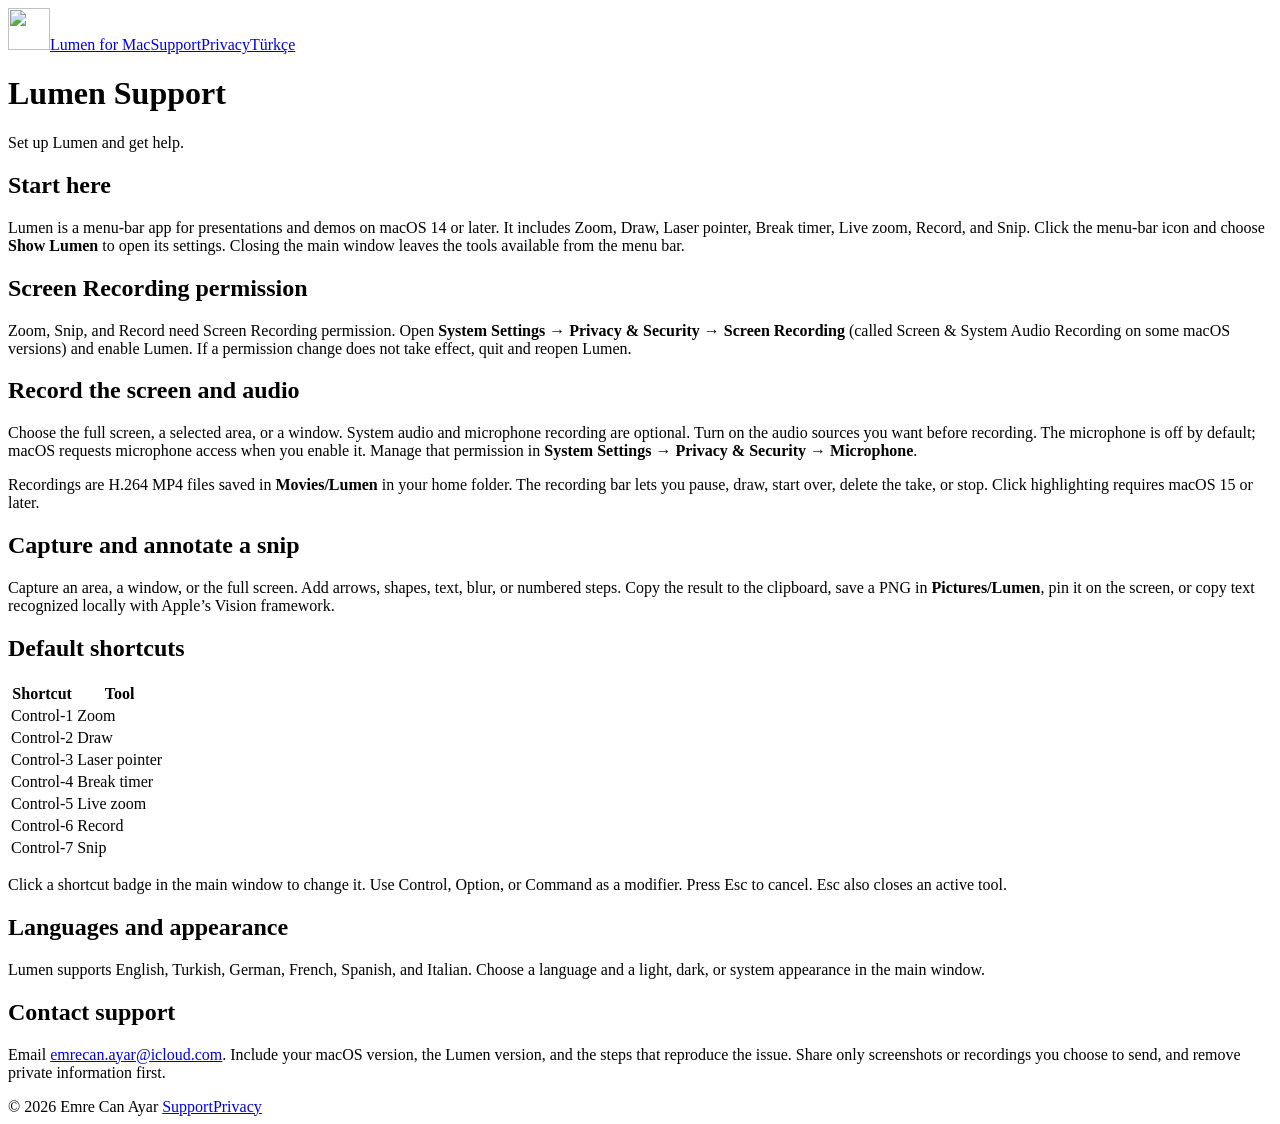
==== index.html @ 7b2dbe24 "Publish Lumen support and privacy pages" ====
<!doctype html><html lang="en"><head><meta charset="utf-8"><meta name="viewport" content="width=device-width,initial-scale=1"><title>Lumen Support</title><meta name="description" content="Set up Lumen and get help."><link rel="icon" href="/lumen-support/icon.png"><link rel="stylesheet" href="/lumen-support/site.css"></head><body><header><nav aria-label="Main navigation"><a class="brand" href="/lumen-support/support-en.html"><img src="/lumen-support/icon.png" width="42" height="42" alt="">Lumen for Mac</a><a href="/lumen-support/support-en.html" aria-current="page">Support</a><a href="/lumen-support/privacy-en.html" >Privacy</a><a href="/lumen-support/support-tr.html" lang="tr" hreflang="tr">Türkçe</a></nav></header><main><h1>Lumen Support</h1><p class="lede">Set up Lumen and get help.</p>
<h2>Start here</h2><p>Lumen is a menu-bar app for presentations and demos on macOS 14 or later. It includes Zoom, Draw, Laser pointer, Break timer, Live zoom, Record, and Snip. Click the menu-bar icon and choose <strong>Show Lumen</strong> to open its settings. Closing the main window leaves the tools available from the menu bar.</p>
<h2>Screen Recording permission</h2><p>Zoom, Snip, and Record need Screen Recording permission. Open <strong>System Settings → Privacy &amp; Security → Screen Recording</strong> (called Screen &amp; System Audio Recording on some macOS versions) and enable Lumen. If a permission change does not take effect, quit and reopen Lumen.</p>
<h2>Record the screen and audio</h2><p>Choose the full screen, a selected area, or a window. System audio and microphone recording are optional. Turn on the audio sources you want before recording. The microphone is off by default; macOS requests microphone access when you enable it. Manage that permission in <strong>System Settings → Privacy &amp; Security → Microphone</strong>.</p><p>Recordings are H.264 MP4 files saved in <strong>Movies/Lumen</strong> in your home folder. The recording bar lets you pause, draw, start over, delete the take, or stop. Click highlighting requires macOS 15 or later.</p>
<h2>Capture and annotate a snip</h2><p>Capture an area, a window, or the full screen. Add arrows, shapes, text, blur, or numbered steps. Copy the result to the clipboard, save a PNG in <strong>Pictures/Lumen</strong>, pin it on the screen, or copy text recognized locally with Apple’s Vision framework.</p>
<h2>Default shortcuts</h2><table><thead><tr><th>Shortcut</th><th>Tool</th></tr></thead><tbody><tr><td>Control-1</td><td>Zoom</td></tr><tr><td>Control-2</td><td>Draw</td></tr><tr><td>Control-3</td><td>Laser pointer</td></tr><tr><td>Control-4</td><td>Break timer</td></tr><tr><td>Control-5</td><td>Live zoom</td></tr><tr><td>Control-6</td><td>Record</td></tr><tr><td>Control-7</td><td>Snip</td></tr></tbody></table><p>Click a shortcut badge in the main window to change it. Use Control, Option, or Command as a modifier. Press Esc to cancel. Esc also closes an active tool.</p>
<h2>Languages and appearance</h2><p>Lumen supports English, Turkish, German, French, Spanish, and Italian. Choose a language and a light, dark, or system appearance in the main window.</p>
<h2>Contact support</h2><p>Email <a href="mailto:emrecan.ayar@icloud.com">emrecan.ayar@icloud.com</a>. Include your macOS version, the Lumen version, and the steps that reproduce the issue. Share only screenshots or recordings you choose to send, and remove private information first.</p></main><footer>© 2026 Emre Can Ayar <a href="/lumen-support/support-en.html">Support</a><a href="/lumen-support/privacy-en.html">Privacy</a></footer></body></html>
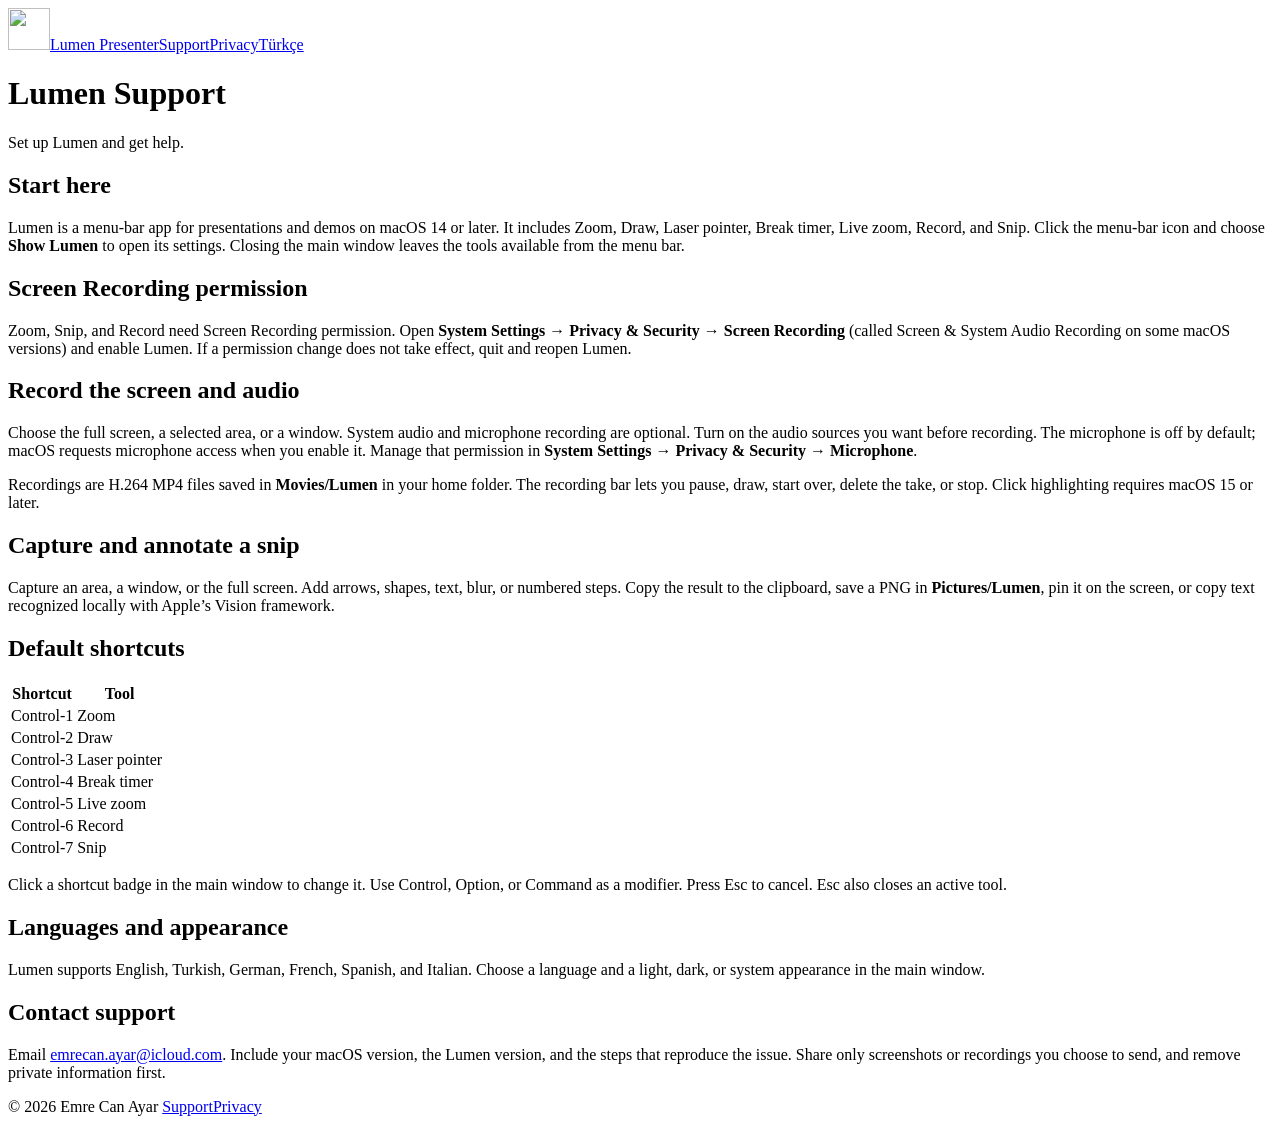
==== commit 7369ee11: "Update index.html" ====
--- a/index.html
+++ b/index.html
@@ -1,8 +1,8 @@
-<!doctype html><html lang="en"><head><meta charset="utf-8"><meta name="viewport" content="width=device-width,initial-scale=1"><title>Lumen Support</title><meta name="description" content="Set up Lumen and get help."><link rel="icon" href="/lumen-support/icon.png"><link rel="stylesheet" href="/lumen-support/site.css"></head><body><header><nav aria-label="Main navigation"><a class="brand" href="/lumen-support/support-en.html"><img src="/lumen-support/icon.png" width="42" height="42" alt="">Lumen for Mac</a><a href="/lumen-support/support-en.html" aria-current="page">Support</a><a href="/lumen-support/privacy-en.html" >Privacy</a><a href="/lumen-support/support-tr.html" lang="tr" hreflang="tr">Türkçe</a></nav></header><main><h1>Lumen Support</h1><p class="lede">Set up Lumen and get help.</p>
+<!doctype html><html lang="en"><head><meta charset="utf-8"><meta name="viewport" content="width=device-width,initial-scale=1"><title>Lumen Support</title><meta name="description" content="Set up Lumen and get help."><link rel="icon" href="/lumen-support/icon.png"><link rel="stylesheet" href="/lumen-support/site.css"></head><body><header><nav aria-label="Main navigation"><a class="brand" href="/lumen-support/support-en.html"><img src="/lumen-support/icon.png" width="42" height="42" alt="">Lumen Presenter</a><a href="/lumen-support/support-en.html" aria-current="page">Support</a><a href="/lumen-support/privacy-en.html" >Privacy</a><a href="/lumen-support/support-tr.html" lang="tr" hreflang="tr">Türkçe</a></nav></header><main><h1>Lumen Support</h1><p class="lede">Set up Lumen and get help.</p>
 <h2>Start here</h2><p>Lumen is a menu-bar app for presentations and demos on macOS 14 or later. It includes Zoom, Draw, Laser pointer, Break timer, Live zoom, Record, and Snip. Click the menu-bar icon and choose <strong>Show Lumen</strong> to open its settings. Closing the main window leaves the tools available from the menu bar.</p>
 <h2>Screen Recording permission</h2><p>Zoom, Snip, and Record need Screen Recording permission. Open <strong>System Settings → Privacy &amp; Security → Screen Recording</strong> (called Screen &amp; System Audio Recording on some macOS versions) and enable Lumen. If a permission change does not take effect, quit and reopen Lumen.</p>
 <h2>Record the screen and audio</h2><p>Choose the full screen, a selected area, or a window. System audio and microphone recording are optional. Turn on the audio sources you want before recording. The microphone is off by default; macOS requests microphone access when you enable it. Manage that permission in <strong>System Settings → Privacy &amp; Security → Microphone</strong>.</p><p>Recordings are H.264 MP4 files saved in <strong>Movies/Lumen</strong> in your home folder. The recording bar lets you pause, draw, start over, delete the take, or stop. Click highlighting requires macOS 15 or later.</p>
 <h2>Capture and annotate a snip</h2><p>Capture an area, a window, or the full screen. Add arrows, shapes, text, blur, or numbered steps. Copy the result to the clipboard, save a PNG in <strong>Pictures/Lumen</strong>, pin it on the screen, or copy text recognized locally with Apple’s Vision framework.</p>
 <h2>Default shortcuts</h2><table><thead><tr><th>Shortcut</th><th>Tool</th></tr></thead><tbody><tr><td>Control-1</td><td>Zoom</td></tr><tr><td>Control-2</td><td>Draw</td></tr><tr><td>Control-3</td><td>Laser pointer</td></tr><tr><td>Control-4</td><td>Break timer</td></tr><tr><td>Control-5</td><td>Live zoom</td></tr><tr><td>Control-6</td><td>Record</td></tr><tr><td>Control-7</td><td>Snip</td></tr></tbody></table><p>Click a shortcut badge in the main window to change it. Use Control, Option, or Command as a modifier. Press Esc to cancel. Esc also closes an active tool.</p>
 <h2>Languages and appearance</h2><p>Lumen supports English, Turkish, German, French, Spanish, and Italian. Choose a language and a light, dark, or system appearance in the main window.</p>
-<h2>Contact support</h2><p>Email <a href="mailto:emrecan.ayar@icloud.com">emrecan.ayar@icloud.com</a>. Include your macOS version, the Lumen version, and the steps that reproduce the issue. Share only screenshots or recordings you choose to send, and remove private information first.</p></main><footer>© 2026 Emre Can Ayar <a href="/lumen-support/support-en.html">Support</a><a href="/lumen-support/privacy-en.html">Privacy</a></footer></body></html>+<h2>Contact support</h2><p>Email <a href="mailto:emrecan.ayar@icloud.com">emrecan.ayar@icloud.com</a>. Include your macOS version, the Lumen version, and the steps that reproduce the issue. Share only screenshots or recordings you choose to send, and remove private information first.</p></main><footer>© 2026 Emre Can Ayar <a href="/lumen-support/support-en.html">Support</a><a href="/lumen-support/privacy-en.html">Privacy</a></footer></body></html>
